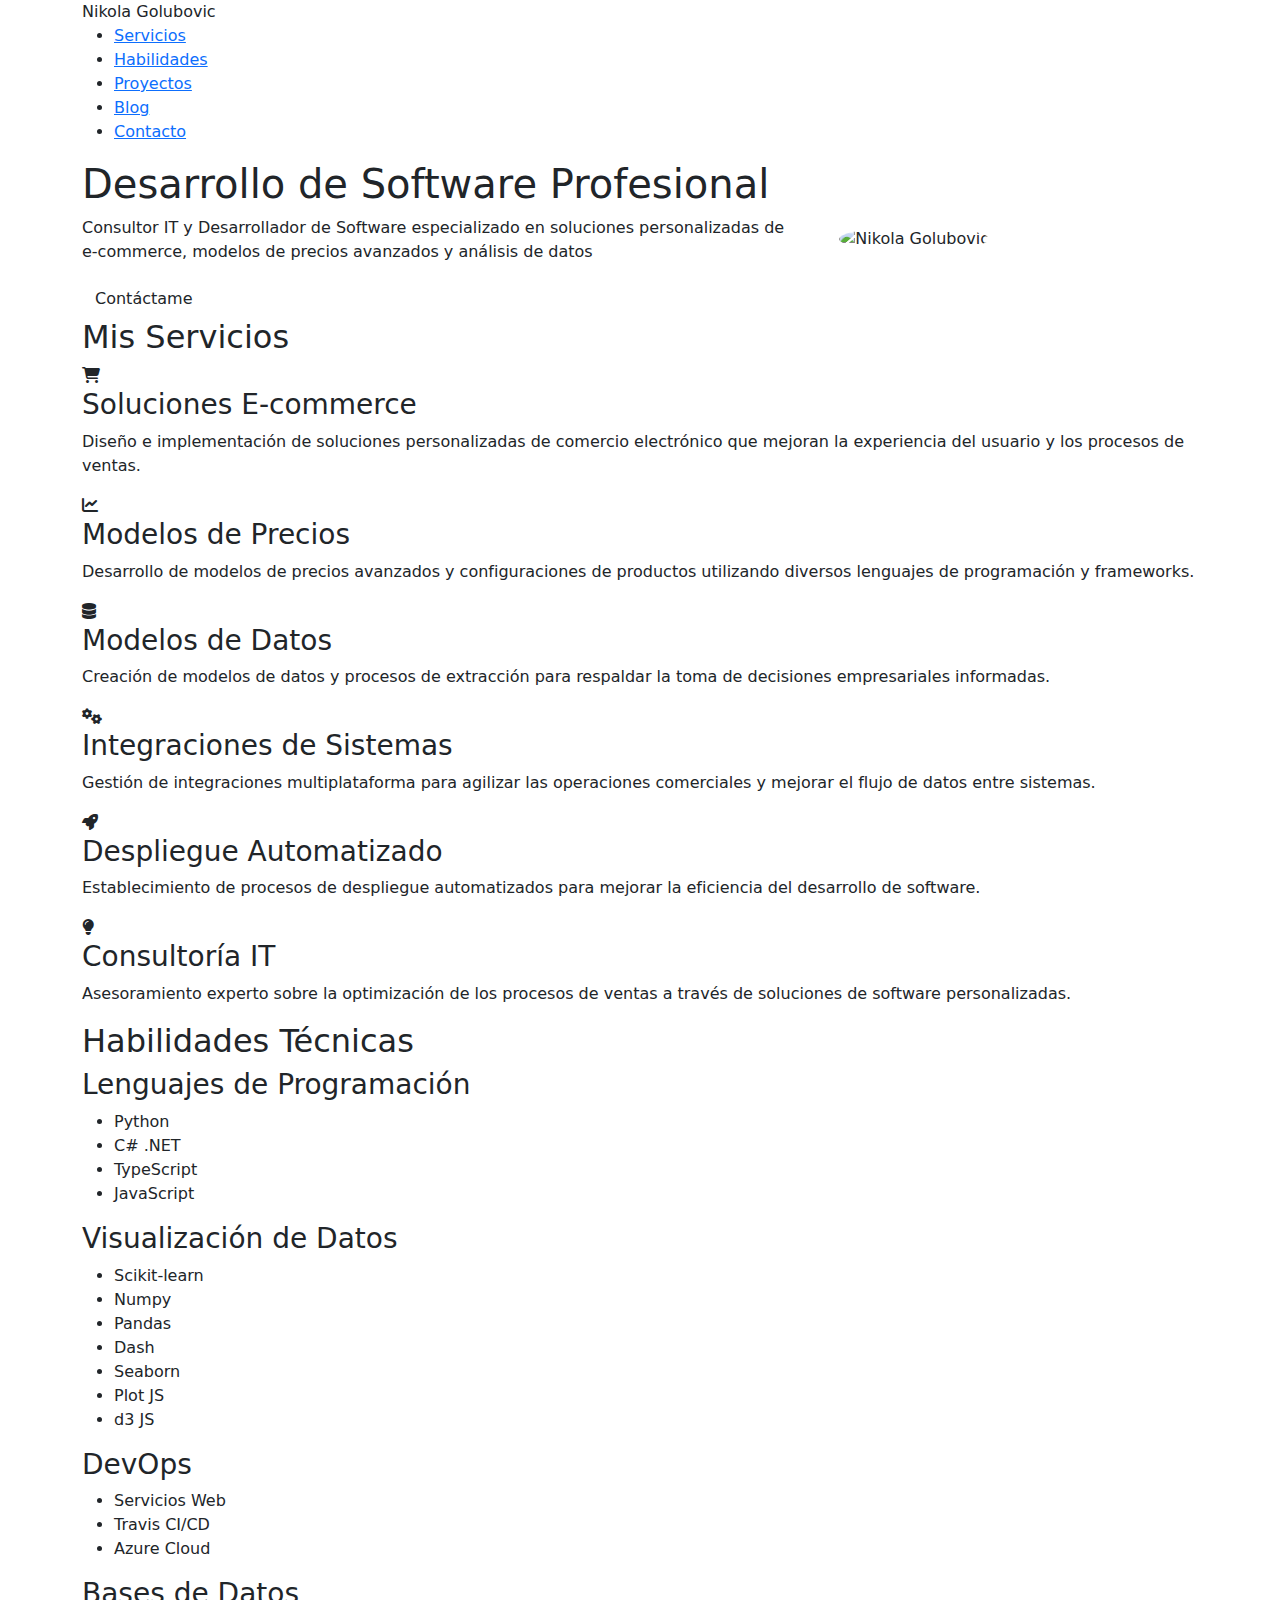
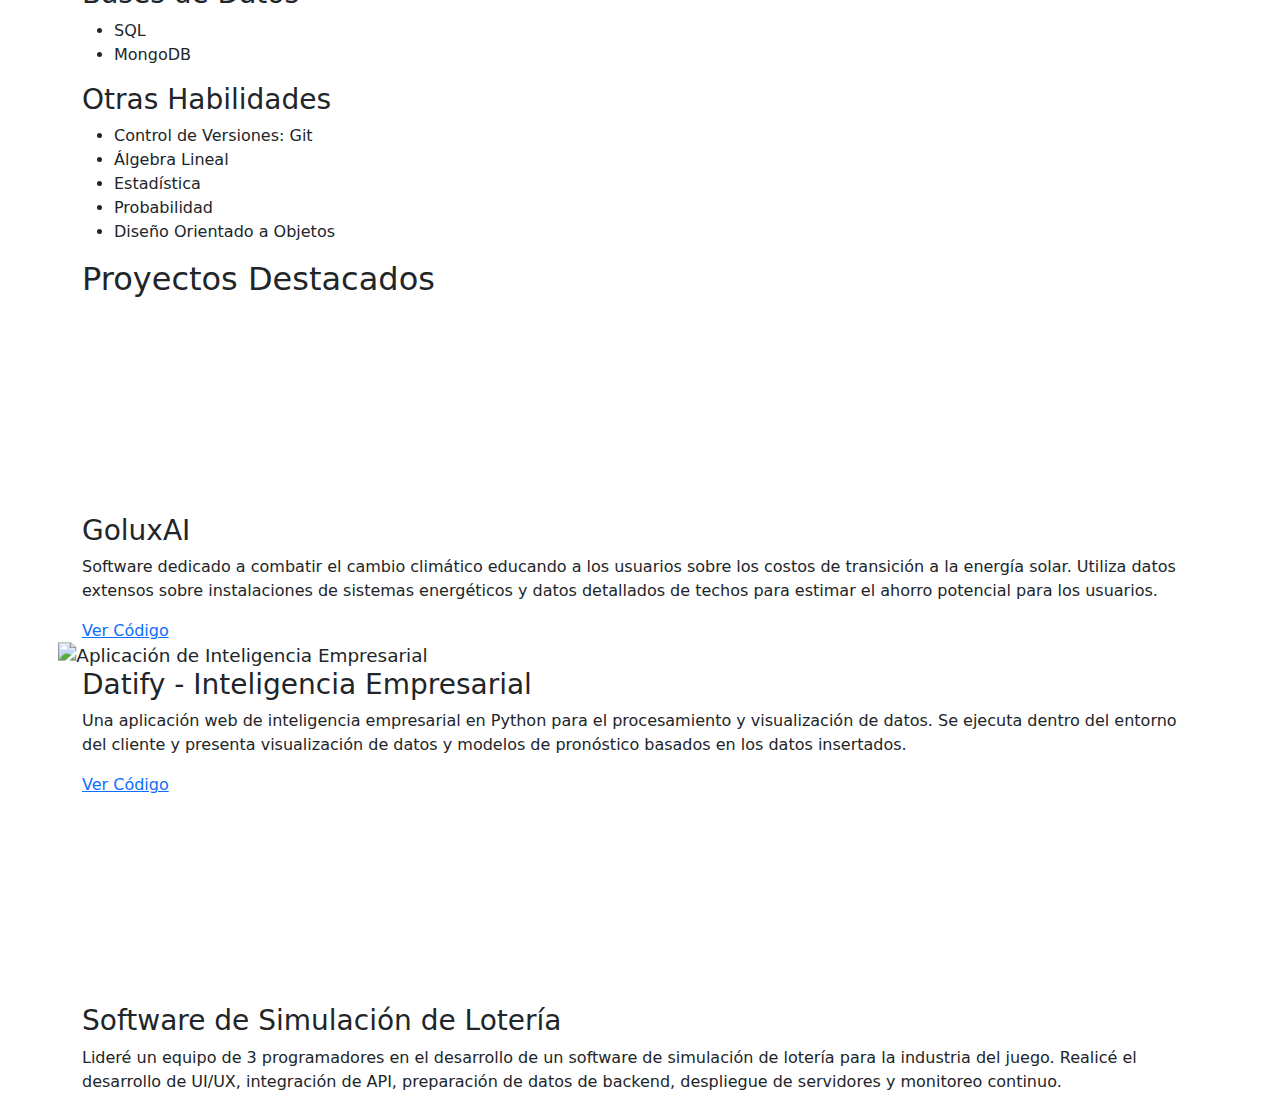
==== index.html @ 2762af1c "Add files via upload" ====
<!DOCTYPE html>
<html lang="es">
<head>
    <meta charset="UTF-8">
    <meta name="viewport" content="width=device-width, initial-scale=1.0">
    <title>Nikola Golubovic | Desarrollador de Software</title>
    <link href="https://cdn.jsdelivr.net/npm/bootstrap@5.3.0/dist/css/bootstrap.min.css" rel="stylesheet">

    <link rel="stylesheet" href="css/style-me.css">
    <link rel="stylesheet" href="https://cdnjs.cloudflare.com/ajax/libs/font-awesome/6.1.1/css/all.min.css">
</head>
<body>
    <header>
        <div class="container">
            <nav>
                <div class="logo">Nikola Golubovic</div>
                <ul class="nav-links">
                    <li><a href="#servicios">Servicios</a></li>
                    <li><a href="#habilidades">Habilidades</a></li>
                    <li><a href="#proyectos">Proyectos</a></li>
                    <li><a href="#blog">Blog</a></li>
                    <li><a href="#contacto">Contacto</a></li>
                </ul>
            </nav>
        </div>
    </header>

    <section class="hero">
        <div class="container" style="display: flex; align-items: center; justify-content: space-between; gap: 40px;">
            <div style="flex: 2;">
                <h1>Desarrollo de Software Profesional</h1>
                <p>Consultor IT y Desarrollador de Software especializado en soluciones personalizadas de e-commerce, modelos de precios avanzados y análisis de datos</p>
                <a href="#contacto" class="btn">Contáctame</a>
            </div>
            <div style="flex: 1;">
                <img src="./assets/nikola-profile-pic.jpg" alt="Nikola Golubovic" style="width: 250px; height: 250px; border-radius: 50%; object-fit: cover; border: 3px solid var(--primary);">
            </div>
        </div>
    </section>

    <section id="servicios" class="services">
        <div class="container">
            <h2>Mis Servicios</h2>
            <div class="services-grid">
                <div class="service-card">
                    <i class="fas fa-shopping-cart service-icon"></i>
                    <h3>Soluciones E-commerce</h3>
                    <p>Diseño e implementación de soluciones personalizadas de comercio electrónico que mejoran la experiencia del usuario y los procesos de ventas.</p>
                </div>
                <div class="service-card">
                    <i class="fas fa-chart-line service-icon"></i>
                    <h3>Modelos de Precios</h3>
                    <p>Desarrollo de modelos de precios avanzados y configuraciones de productos utilizando diversos lenguajes de programación y frameworks.</p>
                </div>
                <div class="service-card">
                    <i class="fas fa-database service-icon"></i>
                    <h3>Modelos de Datos</h3>
                    <p>Creación de modelos de datos y procesos de extracción para respaldar la toma de decisiones empresariales informadas.</p>
                </div>
                <div class="service-card">
                    <i class="fas fa-cogs service-icon"></i>
                    <h3>Integraciones de Sistemas</h3>
                    <p>Gestión de integraciones multiplataforma para agilizar las operaciones comerciales y mejorar el flujo de datos entre sistemas.</p>
                </div>
                <div class="service-card">
                    <i class="fas fa-rocket service-icon"></i>
                    <h3>Despliegue Automatizado</h3>
                    <p>Establecimiento de procesos de despliegue automatizados para mejorar la eficiencia del desarrollo de software.</p>
                </div>
                <div class="service-card">
                    <i class="fas fa-lightbulb service-icon"></i>
                    <h3>Consultoría IT</h3>
                    <p>Asesoramiento experto sobre la optimización de los procesos de ventas a través de soluciones de software personalizadas.</p>
                </div>
            </div>
        </div>
    </section>

    <section id="habilidades">
        <div class="container">
            <h2>Habilidades Técnicas</h2>
            <div class="skills-grid">
                <div class="skill-category">
                    <h3>Lenguajes de Programación</h3>
                    <ul class="skill-list">
                        <li>Python</li>
                        <li>C# .NET</li>
                        <li>TypeScript</li>
                        <li>JavaScript</li>
                    </ul>
                </div>
                <div class="skill-category">
                    <h3>Visualización de Datos</h3>
                    <ul class="skill-list">
                        <li>Scikit-learn</li>
                        <li>Numpy</li>
                        <li>Pandas</li>
                        <li>Dash</li>
                        <li>Seaborn</li>
                        <li>Plot JS</li>
                        <li>d3 JS</li>
                    </ul>
                </div>
                <div class="skill-category">
                    <h3>DevOps</h3>
                    <ul class="skill-list">
                        <li>Servicios Web</li>
                        <li>Travis CI/CD</li>
                        <li>Azure Cloud</li>
                    </ul>
                </div>
                <div class="skill-category">
                    <h3>Bases de Datos</h3>
                    <ul class="skill-list">
                        <li>SQL</li>
                        <li>MongoDB</li>
                    </ul>
                </div>
                <div class="skill-category">
                    <h3>Otras Habilidades</h3>
                    <ul class="skill-list">
                        <li>Control de Versiones: Git</li>
                        <li>Álgebra Lineal</li>
                        <li>Estadística</li>
                        <li>Probabilidad</li>
                        <li>Diseño Orientado a Objetos</li>
                    </ul>
                </div>
                <!-- <div class="skill-category">
                    <h3>Patrones Arquitectónicos</h3>
                    <ul class="skill-list">
                        <li>MVC</li>
                        <li>MVVM (Android)</li>
                        <li>BLoC (Flutter)</li>
                    </ul>
                </div> -->
            </div>
        </div>
    </section>

    <section id="proyectos" class="projects">
        <div class="container">
            <h2>Proyectos Destacados</h2>
            <div class="project-grid">
                <div class="project-card">
                    <iframe width="400" height="200" src="https://youtube.com/embed/wNKrwrIx1jY?si=gFwt0a7L6xgmYMRL" title="Proyecto de Energía Solar" frameborder="0" allow="accelerometer; autoplay; clipboard-write; encrypted-media; gyroscope; picture-in-picture" allowfullscreen class="project-image"></iframe>
                    <div class="project-info">
                        <h3>GoluxAI</h3>
                        <p>Software dedicado a combatir el cambio climático educando a los usuarios sobre los costos de transición a la energía solar. Utiliza datos extensos sobre instalaciones de sistemas energéticos y datos detallados de techos para estimar el ahorro potencial para los usuarios.</p>
                        <!-- <a href="#" class="btn">Ver Demo</a> -->
                        <a href="#" class="link">Ver Código</a>
                    </div>
                </div>
                <div class="project-card">
                    <img src="./assets/datifly.png"style="scale:1.15" width="400" height="200" alt="Aplicación de Inteligencia Empresarial" class="project-image">
                    <div class="project-info">
                        <h3>Datify - Inteligencia Empresarial</h3>
                        <p>Una aplicación web de inteligencia empresarial en Python para el procesamiento y visualización de datos. Se ejecuta dentro del entorno del cliente y presenta visualización de datos y modelos de pronóstico basados en los datos insertados.</p>
                        <a href="#" class="link">Ver Código</a>
                    </div>
                </div>
                <div class="project-card">
                    <iframe width="400" height="200" src="https://www.youtube.com/embed/sFttioAsxSM" title="Lottery Software Demo" frameborder="0" allow="accelerometer; autoplay; clipboard-write; encrypted-media; gyroscope; picture-in-picture" allowfullscreen class="project-image"></iframe>
                    <div class="project-info">
                        <h3>Software de Simulación de Lotería</h3>
                        <p>Lideré un equipo de 3 programadores en el desarrollo de un software de simulación de lotería para la industria del juego. Realicé el desarrollo de UI/UX, integración de API, preparación de datos de backend, despliegue de servidores y monitoreo continuo.</p>
                        <!-- <a href="#" class="btn">Ver Caso</a> -->
                    </div>
                </div>
            </div>
        </div>
    </section>

    <script src="./js/contentGenerator.js"></script>

    <script>
        // Smooth scrolling for anchor links
        document.querySelectorAll('a[href^="#"]').forEach(anchor => {
            anchor.addEventListener('click', function(e) {
                e.preventDefault();
                
                document.querySelector(this.getAttribute('href')).scrollIntoView({
                    behavior: 'smooth'
                });
            });
        });
        
        // Fixed header shadow on scroll
        window.addEventListener('scroll', function() {
            const header = document.querySelector('header');
            if (window.scrollY > 10) {
                header.style.boxShadow = '0 2px 10px rgba(0,0,0,0.1)';
            } else {
                header.style.boxShadow = 'none';
            }
        });

        document.getElementById('showMoreBtn').addEventListener('click', function() {
    const hiddenBlogs = document.querySelectorAll('.blog-card.hidden');
    hiddenBlogs.forEach(blog => {
        blog.classList.remove('hidden');
    });
    this.style.display = 'none';
});
    </script>
</body>
</html>
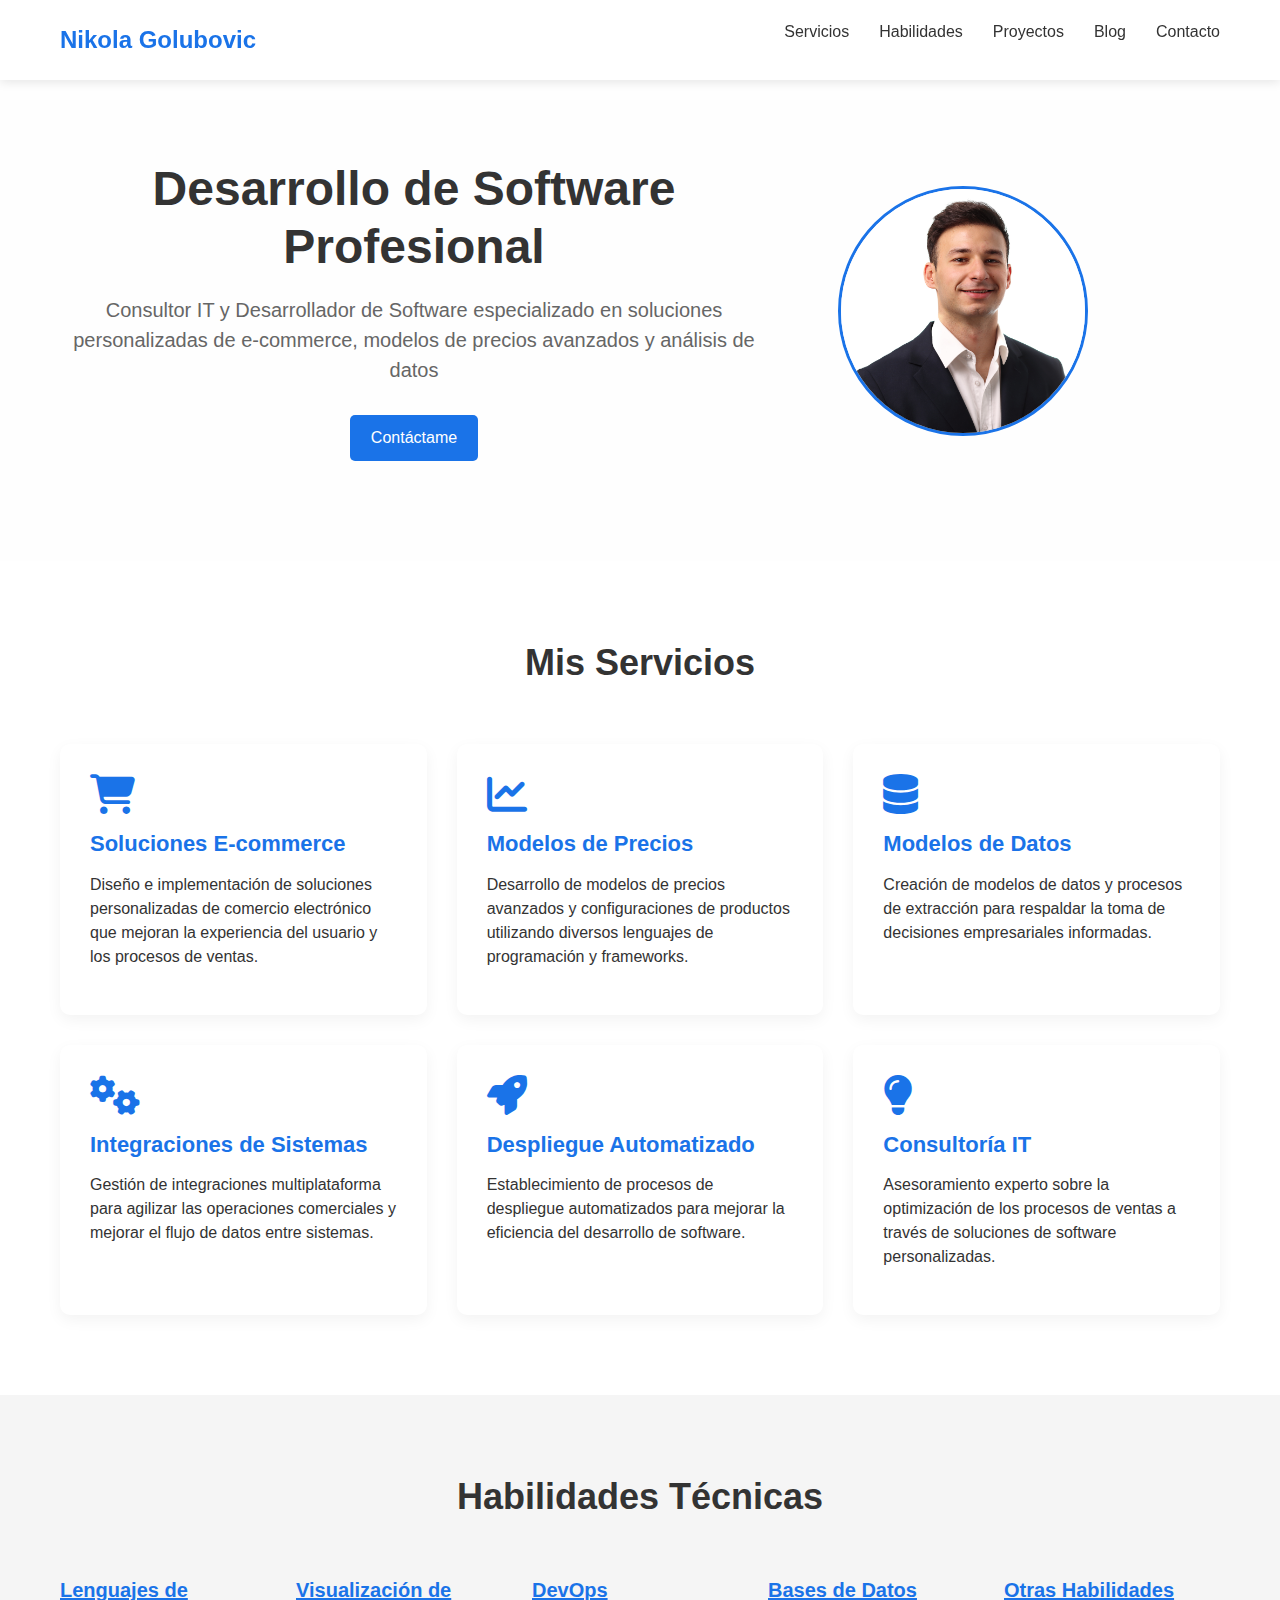
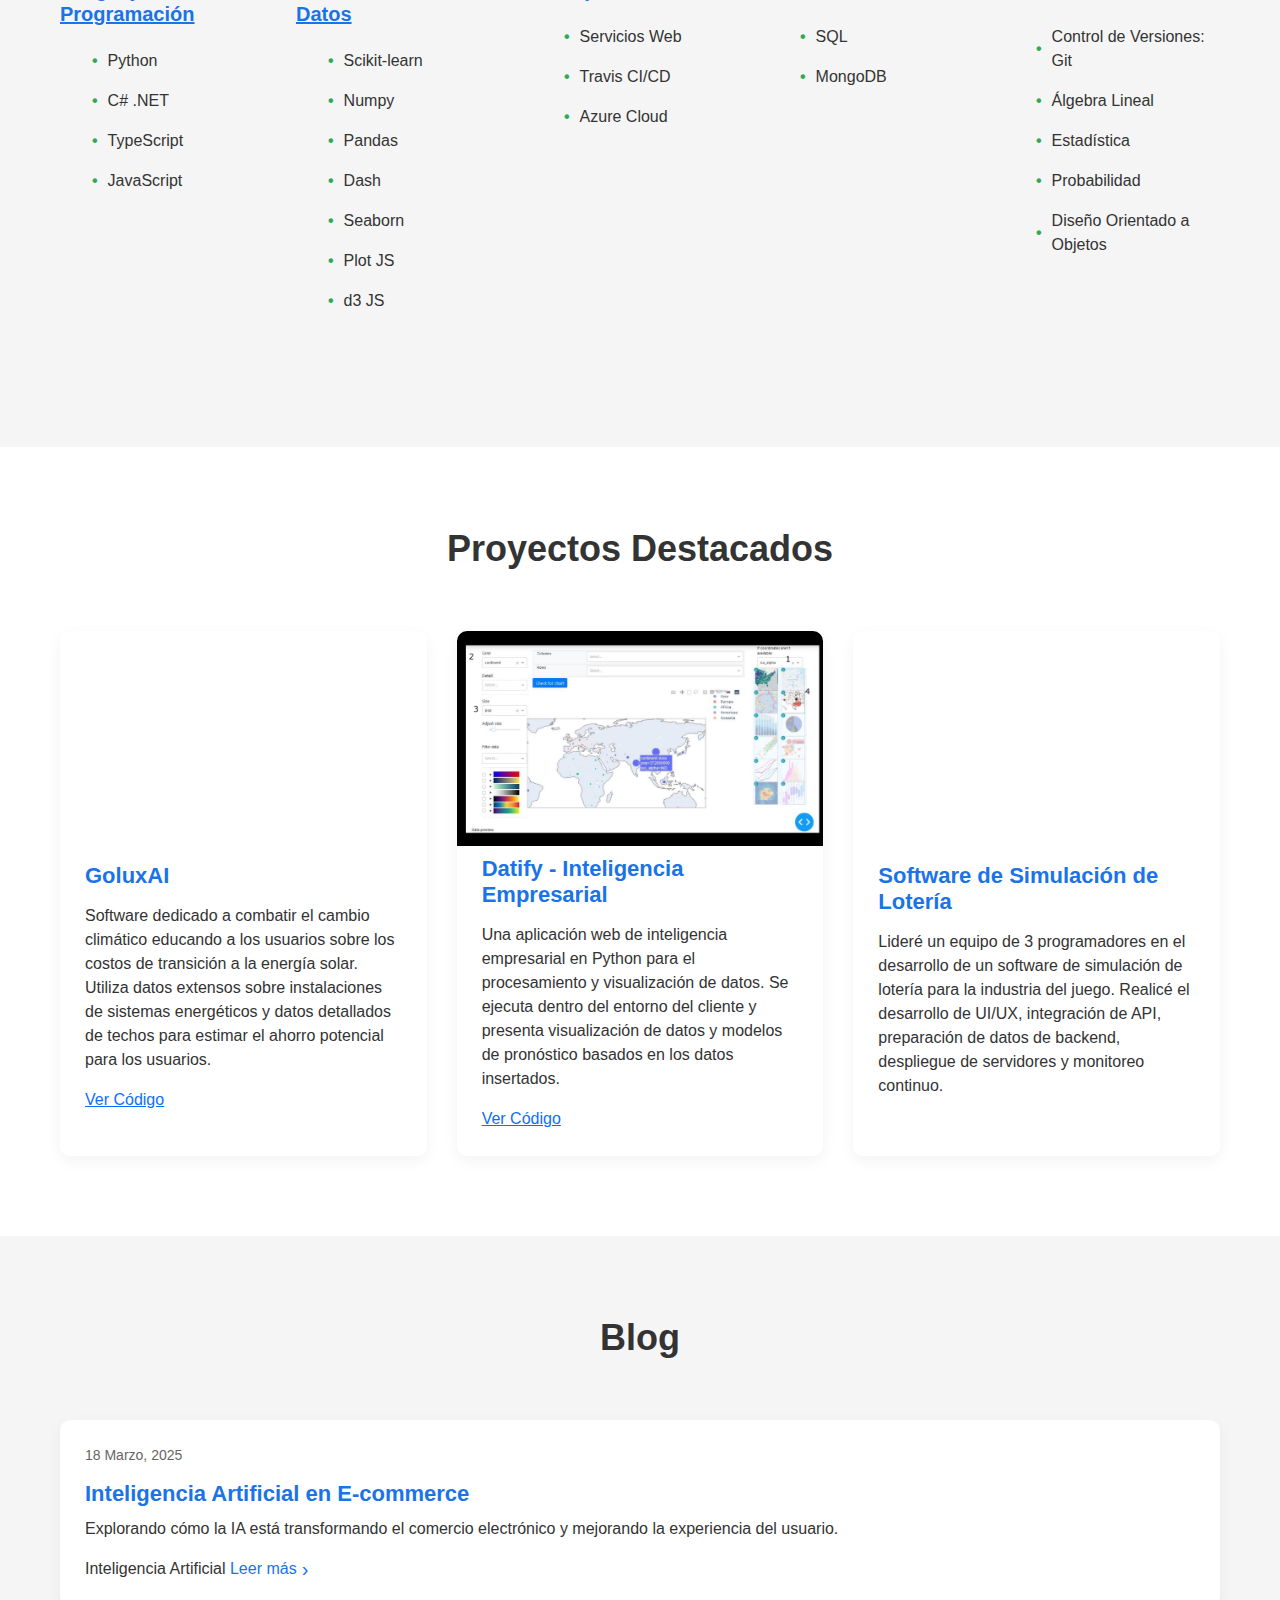
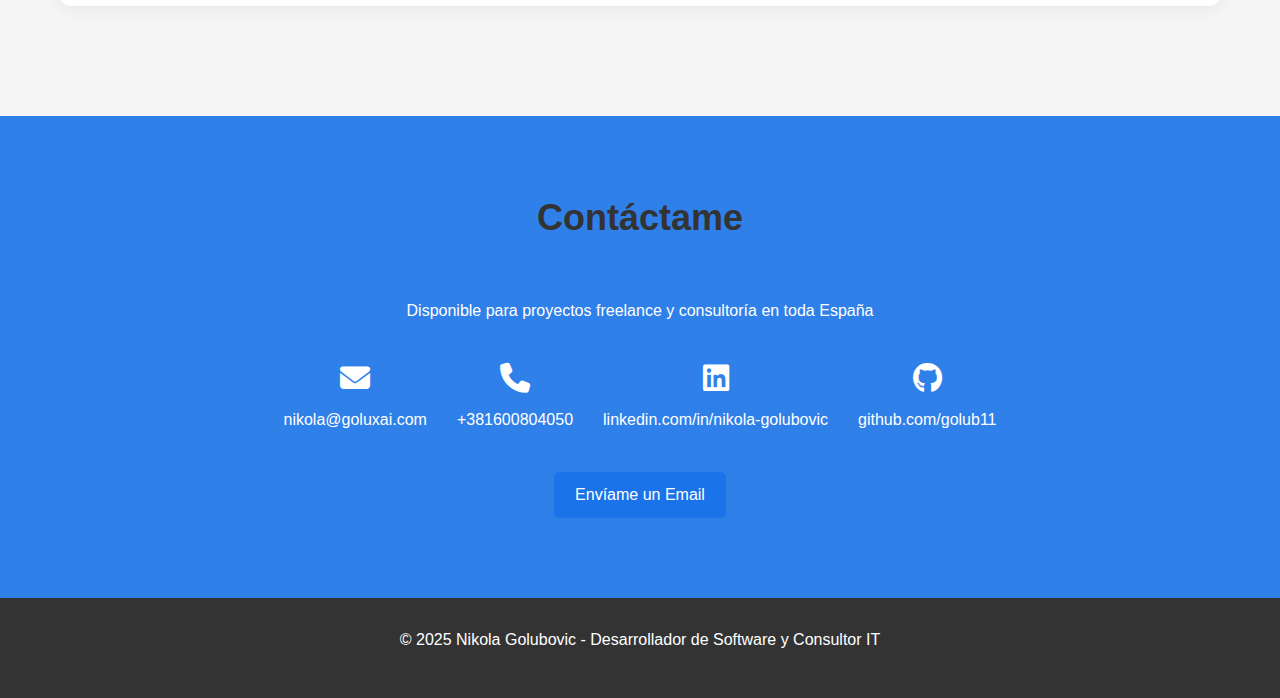
==== commit 853758ed: "profile pic responsive fix" ====
--- a/index.html
+++ b/index.html
@@ -27,13 +27,15 @@
 
     <section class="hero">
         <div class="container" style="display: flex; align-items: center; justify-content: space-between; gap: 40px;">
-            <div style="flex: 2;">
-                <h1>Desarrollo de Software Profesional</h1>
-                <p>Consultor IT y Desarrollador de Software especializado en soluciones personalizadas de e-commerce, modelos de precios avanzados y análisis de datos</p>
-                <a href="#contacto" class="btn">Contáctame</a>
-            </div>
-            <div style="flex: 1;">
-                <img src="./assets/nikola-profile-pic.jpg" alt="Nikola Golubovic" style="width: 250px; height: 250px; border-radius: 50%; object-fit: cover; border: 3px solid var(--primary);">
+            <div class="row align-items-center">
+                <div class="col-12 col-md-8 mb-4 mb-md-0">
+                    <h1>Desarrollo de Software Profesional</h1>
+                    <p>Consultor IT y Desarrollador de Software especializado en soluciones personalizadas de e-commerce, modelos de precios avanzados y análisis de datos</p>
+                    <a href="#contacto" class="btn">Contáctame</a>
+                </div>
+                <div class="col-12 col-md-4 text-center">
+                    <img src="./assets/nikola-profile-pic.jpg" alt="Nikola Golubovic" style="width: 250px; height: 250px; border-radius: 50%; object-fit: cover; border: 3px solid var(--primary);">
+                </div>
             </div>
         </div>
     </section>
--- a/css/style-me.css
+++ b/css/style-me.css
@@ -0,0 +1,373 @@
+pre {
+    background-color: #f8f9fa;
+    padding: 15px;
+    border-radius: 5px;
+    overflow-x: auto;
+}
+
+h1,
+h2,
+h3,
+h4 {
+    color: #343a40;
+    font-weight: 700;
+}
+
+
+:root {
+    --primary: #1a73e8;
+    --dark: #333;
+    --light: #f5f5f5;
+    --gray: #666;
+    --accent: #34a853;
+
+}
+
+body {
+    margin: 0;
+    padding: 0;
+    box-sizing: border-box;
+    font-family: 'Segoe UI', Tahoma, Geneva, Verdana, sans-serif;
+}
+
+body {
+    background-color: var(--light);
+    color: var(--dark);
+    /* line-height: 1.6; */
+}
+
+.container {
+    max-width: 1200px;
+    margin: 0 auto;
+    padding: 0 20px;
+}
+
+header {
+    background-color: white;
+    box-shadow: 0 2px 10px rgba(0, 0, 0, 0.1);
+    position: fixed;
+    width: 100%;
+    top: 0;
+    z-index: 100;
+}
+
+nav {
+    display: flex;
+    justify-content: space-between;
+    align-items: center;
+    padding: 20px 0;
+}
+
+.logo {
+    font-size: 24px;
+    font-weight: 700;
+    color: var(--primary);
+}
+
+.nav-links {
+    display: flex;
+    list-style: none;
+}
+
+.nav-links li {
+    margin-left: 30px;
+}
+
+.nav-links a {
+    text-decoration: none;
+    color: var(--dark);
+    font-weight: 500;
+    transition: color 0.3s;
+}
+
+.nav-links a:hover {
+    color: var(--primary);
+}
+
+.btn {
+    background-color: var(--primary);
+    color: white;
+    padding: 10px 20px;
+    border-radius: 5px;
+    text-decoration: none;
+    font-weight: 500;
+    transition: background-color 0.3s;
+}
+
+.btn:hover {
+    background-color: #1557b8;
+}
+
+.hero {
+    padding: 160px 0 100px;
+    text-align: center;
+    background: linear-gradient(rgba(255, 255, 255, 0.9), rgba(255, 255, 255, 0.9)), url("/api/placeholder/1200/400") no-repeat center;
+    background-size: cover;
+}
+
+.hero h1 {
+    font-size: 48px;
+    margin-bottom: 20px;
+    color: var(--dark);
+}
+
+.hero p {
+    font-size: 20px;
+    color: var(--gray);
+    max-width: 800px;
+    margin: 0 auto 30px;
+}
+
+section {
+    padding: 80px 0;
+}
+
+section h2 {
+    text-align: center;
+    font-size: 36px;
+    margin-bottom: 60px;
+    color: var(--dark);
+}
+
+.services {
+    background-color: white;
+}
+
+.services-grid {
+    display: grid;
+    grid-template-columns: repeat(auto-fit, minmax(300px, 1fr));
+    gap: 30px;
+}
+
+.service-card {
+    background: white;
+    border-radius: 10px;
+    padding: 30px;
+    box-shadow: 0 5px 15px rgba(0, 0, 0, 0.05);
+    transition: transform 0.3s, box-shadow 0.3s;
+}
+
+.service-card:hover {
+    transform: translateY(-5px);
+    box-shadow: 0 10px 20px rgba(0, 0, 0, 0.1);
+}
+
+.service-card h3 {
+    font-size: 22px;
+    margin: 15px 0;
+    color: var(--primary);
+}
+
+.service-icon {
+    font-size: 40px;
+    color: var(--primary);
+}
+
+.skills-grid {
+    display: grid;
+    grid-template-columns: repeat(auto-fit, minmax(200px, 1fr));
+    gap: 20px;
+}
+
+.skill-category {
+    margin-bottom: 30px;
+}
+
+.skill-category h3 {
+    font-size: 20px;
+    margin-bottom: 15px;
+    color: var(--primary);
+    text-decoration: underline;
+}
+
+.skill-list {
+    list-style: none;
+}
+
+.skill-list li {
+    padding: 8px 0;
+    display: flex;
+    align-items: center;
+}
+
+.skill-list li::before {
+    content: "•";
+    color: var(--accent);
+    font-weight: bold;
+    margin-right: 10px;
+}
+
+.projects {
+    background-color: white;
+}
+
+.project-grid {
+    display: grid;
+    grid-template-columns: repeat(auto-fit, minmax(350px, 1fr));
+    gap: 30px;
+}
+
+.project-card {
+    border-radius: 10px;
+    overflow: hidden;
+    box-shadow: 0 5px 15px rgba(0, 0, 0, 0.05);
+    transition: transform 0.3s, box-shadow 0.3s;
+}
+
+.project-card:hover {
+    transform: translateY(-5px);
+    box-shadow: 0 10px 20px rgba(0, 0, 0, 0.1);
+}
+
+.project-image {
+    width: 100%;
+    height: 200px;
+    object-fit: cover;
+}
+
+.project-info {
+    padding: 25px;
+}
+
+.project-info h3 {
+    font-size: 22px;
+    margin-bottom: 15px;
+    color: var(--primary);
+}
+
+.contact {
+    background: linear-gradient(rgba(26, 115, 232, 0.9), rgba(26, 115, 232, 0.9)), url("/api/placeholder/1200/400") no-repeat center;
+    background-size: cover;
+    color: white;
+}
+
+.contact-container {
+    max-width: 800px;
+    margin: 0 auto;
+    text-align: center;
+}
+
+.contact-info {
+    display: flex;
+    justify-content: center;
+    flex-wrap: wrap;
+    gap: 30px;
+    margin: 40px 0;
+}
+
+.contact-item {
+    display: flex;
+    flex-direction: column;
+    align-items: center;
+}
+
+.contact-icon {
+    font-size: 30px;
+    margin-bottom: 15px;
+}
+
+footer {
+    background-color: var(--dark);
+    color: white;
+    text-align: center;
+    padding: 30px 0;
+}
+
+@media (max-width: 768px) {
+    .nav-links {
+        display: none;
+    }
+
+    .hero h1 {
+        font-size: 36px;
+    }
+
+    .hero p {
+        font-size: 18px;
+    }
+
+    section h2 {
+        font-size: 30px;
+    }
+
+    .project-grid {
+        grid-template-columns: 1fr;
+    }
+}
+
+.blog {
+    background-color: var(--light);
+    padding: 80px 0;
+}
+
+.blog-grid {
+    display: grid;
+    grid-template-columns: repeat(auto-fit, minmax(350px, 1fr));
+    gap: 30px;
+    margin-bottom: 30px;
+}
+
+.blog-card {
+    background: white;
+    border-radius: 10px;
+    overflow: hidden;
+    box-shadow: 0 5px 15px rgba(0, 0, 0, 0.05);
+    transition: transform 0.3s, box-shadow 0.3s;
+}
+
+.blog-card:hover {
+    /* transform: translateY(-5px); */
+    box-shadow: 0 10px 20px rgba(0, 0, 0, 0.1);
+}
+
+.blog-image {
+    width: 100%;
+    height: 200px;
+    object-fit: cover;
+}
+
+.blog-info {
+    padding: 25px;
+}
+
+.blog-info h3 {
+    font-size: 22px;
+    margin-bottom: 10px;
+    color: var(--primary);
+}
+
+.blog-date {
+    color: var(--gray);
+    font-size: 14px;
+    margin-bottom: 15px;
+    display: block;
+}
+
+.hidden {
+    display: none;
+}
+
+.show-more {
+    text-align: center;
+    margin-top: 30px;
+}
+
+.blog-link {
+    color: var(--primary);
+    text-decoration: none;
+    font-weight: 500;
+    display: inline-flex;
+    align-items: center;
+    transition: color 0.3s;
+}
+
+.blog-link:hover {
+    color: #1557b8;
+}
+
+.blog-link::after {
+    content: "›";
+    margin-left: 5px;
+    font-size: 20px;
+    line-height: 1;
+}